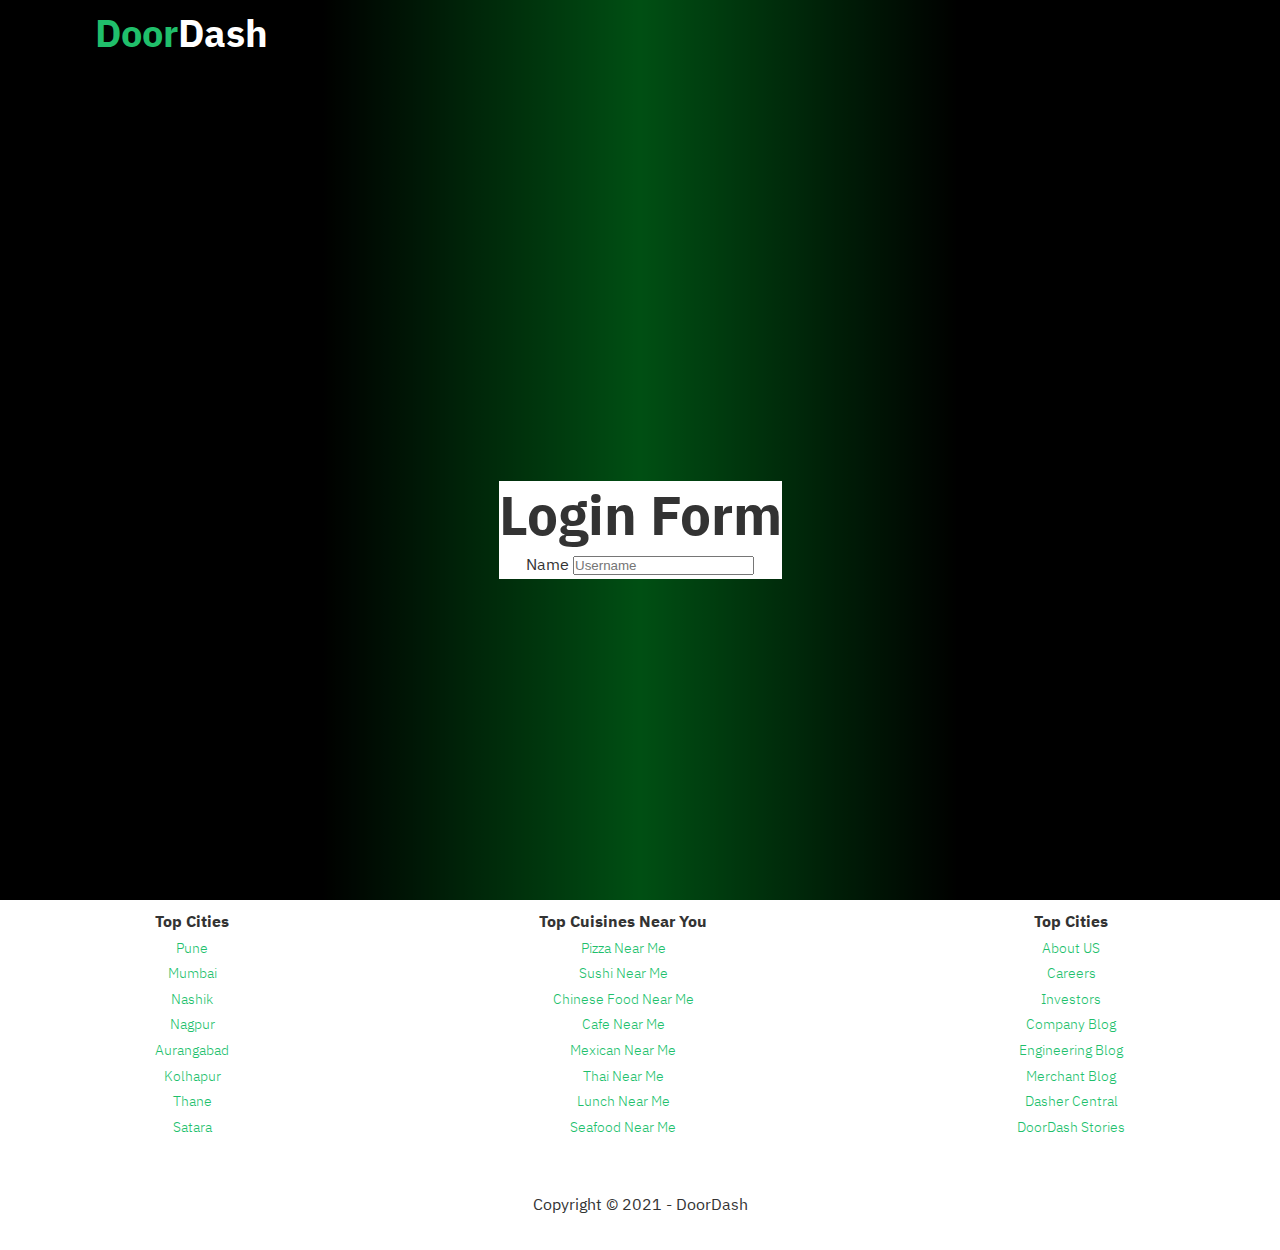
==== login.html @ 16e42808 "First Commit" ====
<!DOCTYPE html>
<html lang="en">
<head>
  <meta charset="UTF-8">
  <meta http-equiv="X-UA-Compatible" content="IE=edge">
  <meta name="viewport" content="width=device-width, initial-scale=1.0">
  <link rel="stylesheet" href="style.css">
  <link rel="stylesheet" href="https://pro.fontawesome.com/releases/v5.10.0/css/all.css" integrity="sha384-AYmEC3Yw5cVb3ZcuHtOA93w35dYTsvhLPVnYs9eStHfGJvOvKxVfELGroGkvsg+p" crossorigin="anonymous"/>
  <title>My website</title>
</head>
<body>
  <header class="hero hero-login">
    <nav class="navbar main">
      <div class="nav-logo">
        <h1><a href="index.html" style="color: #fff;"><span class="text-primary"><i class="fas fa-utensils"></i> Door</span>Dash</a></h1>
      </div>
      <!-- <div class="nav_buttons">
        <ul>
          <li><button class="btn">Sign In</button></li>
          <li><button class="btn">Sign Up <i class="fas fa-chevron-right"></i></button></li>
        </ul>
      </div> -->
    </nav>

    <div class="hero-content">
      <div class="hero-form">
        <form action="" class="hero-login-form">
          <h1>Login Form</h1>
          <label for="name">Name</label>
          <input type="text" placeholder="Username" id="uname">
        </form>
      </div>
    </div>
  </header>
  <footer id="footer" class="bg-light">
    <div class="footer-lists">
      <div class="footer-list">
        <h4>Top Cities</h4>
        <ul>
          <li><a href="#">Pune</a></li>
          <li><a href="#">Mumbai</a></li>
          <li><a href="#">Nashik</a></li>
          <li><a href="#">Nagpur</a></li>
          <li><a href="#">Aurangabad</a></li>
          <li><a href="#">Kolhapur</a></li>
          <li><a href="#">Thane</a></li>
          <li><a href="#">Satara</a></li>
        </ul>
      </div>
      <div class="footer-list">
        <h4>Top Cuisines Near You</h4>
        <ul>
          <li><a href="#">Pizza Near Me</a></li>
          <li><a href="#">Sushi Near Me</a></li>
          <li><a href="#">Chinese Food Near Me</a></li>
          <li><a href="#">Cafe Near Me</a></li>
          <li><a href="#">Mexican Near Me</a></li>
          <li><a href="#">Thai Near Me</a></li>
          <li><a href="#">Lunch Near Me</a></li>
          <li><a href="#">Seafood Near Me</a></li>
        </ul>
      </div>
      <div class="footer-list">
        <h4>Top Cities</h4>
        <ul>
          <li><a href="#">About US</a></li>
          <li><a href="#">Careers</a></li>
          <li><a href="#">Investors</a></li>
          <li><a href="#">Company Blog</a></li>
          <li><a href="#">Engineering Blog</a></li>
          <li><a href="#">Merchant Blog</a></li>
          <li><a href="#">Dasher Central</a></li>
          <li><a href="#">DoorDash Stories</a></li>
        </ul>
      </div>
    </div>
    <div class="footer-end a-dark">
      <div class="socials">
        <a href="#"><i class="fab fa-facebook fa-2x"></i></a>
        <a href="#"><i class="fab fa-twitter fa-2x"></i></a>
        <a href="#"><i class="fab fa-instagram fa-2x"></i></a>
      </div>
      <p>Copyright &copy; 2021 - DoorDash</p>
    </div>
  </footer>
</body>
</html>
---- style.css ----
@import url('https://fonts.googleapis.com/css2?family=IBM+Plex+Sans+Arabic:wght@100;200;300;400;500;600;700&display=swap');
/* #28a745 */

/* ---- Global styles ------- */

* {
  box-sizing: border-box;
  margin: 0;
  padding: 0;
}

ul {
  list-style: none;
}

body {
  font-family: 'IBM Plex Sans Arabic', sans-serif;
  line-height: 1.6;
  background-color: #333;
  color: #fff;
}

h1 {
  line-height: 1.3;
}

a {
  text-decoration: none;
}

/* ---------- Utilities -------------- */

.text-primary {
  color: #20bf6b;
}

.bg-light {
  color: #333;
  background: #fff;
}

.bg-dark {
  color: #fff;
  background: #333;
}

.btn {
  color: #20bf6b;
  font-size: 1.1rem;
  padding: 10px;
  margin: 15px 10px;
  border: 4px solid #20bf6b;
  border-radius: 6px;
  display: inline-block;
  transition: all 0.3s ease 0s;
  background: none;
}

.btn:hover {
  color: #fff;
  border-radius: 50px;
  border-color: #fff;
  transition: all 0.3s ease 0s;
}

.btn.btn-filled {
  color: #fff;
  background: #20bf6b;
}

.btn.btn-filled:hover {
  color: #20bf6b;
  background: #fff;
}

.btn-light:hover {
  color: #333 !important;
  border-radius: 50px;
  border-color: #333 !important;
  transition: all 0.3s ease 0s;
}

/* -------------- Navbar---------------- */

.navbar {
  display: flex;
  flex-direction: column;
  position: relative;
  top: 0;
  height: 120px;
  padding: 20px;
  align-items: center;
  justify-content: center;
  background: #333;
  color: #fff;
  padding-bottom: 10px;
  margin-bottom: 10px;
}

.navbar.main {
  background: transparent;
}

.navbar a {
  padding: 10px 20px;
  margin: 5px;
}

.main-heading {
  padding: none;
  margin: none;
  text-decoration: none;
  color: #fff;
}

.navbar ul {
  display: flex;
}

.nav-logo {
  font-weight: 400;
  font-size: 1.2rem;
}

/* ------------ Hero --------------- */

.hero {
  background: url(./img/ting-tian-_79ZJS8pV70-unsplash.jpg) center center/cover
    no-repeat;
  height: 100vh;
  position: relative;
  color: #fff;
}

.hero.hero-login {
  background: rgb(0, 0, 0);
  background: linear-gradient(
    90deg,
    rgba(0, 0, 0, 1) 25%,
    rgba(0, 198, 49, 1) 50%,
    rgba(0, 0, 0, 1) 75%
  );
}

.hero-content {
  display: flex;
  flex-direction: column;
  justify-content: center;
  align-items: center;
  text-align: center;
  height: 100%;
  padding: 0 20px;
}

.hero-content a {
  font-size: 23px;
}

.hero-content h1 {
  font-size: 55px;
}

.hero-content p {
  font-size: 23px;
  max-width: 600px;
  margin: 20px 0 30px;
}

.hero::before,
.hero.hero-login::before {
  content: '';
  position: absolute;
  top: 0;
  left: 0;
  width: 100%;
  height: 100%;
  background: black;
  opacity: 0.6;
}

.hero * {
  z-index: 10;
}

.hero-form {
  background: #fff;
  color: #333;
}

/* ---------------- Menu -------------- */

.flex-columns.flex-reverse .row {
  flex-direction: row-reverse;
}

.flex-columns .row {
  display: flex;
  flex-direction: row;
  flex-wrap: wrap;
  width: 100%;
}

.flex-columns .column {
  display: flex;
  flex: 100%;
  max-width: 100%;
}

.flex-columns .column .column-1,
.flex-columns .column .column-2 {
  height: 100%;
}

.flex-columns img {
  height: 100%;
  width: 100%;
  object-fit: cover;
}

.flex-columns .column-2 {
  display: flex;
  flex-direction: column;
  align-items: flex-start;
  justify-content: center;
  padding: 30px;
}

.flex-columns h2 {
  font-size: 40px;
  /* font-weight: 100; */
}

.flex-columns h4 {
  color: #20bf6b;
  margin-bottom: 10px;
}

.flex-columns p {
  margin: 20px 0;
}

.btn.btn-filled.menu-form-input:hover {
  background: #333;
}

/* #issue {
  width: 100%;
  height: 200px;
  margin: 5px 0;
  padding: 10px 5px;
} */

/* ----------------- Employee ---------------- */
.employees {
  padding: 20px 20px 40px;
}

.employee-header {
  display: flex;
  flex-direction: column;
  padding: 30px;
  align-items: center;
  justify-content: center;
  text-align: center;
}

.employee-header h2 {
  font-size: 40px;
  margin: 20px 0;
}

.employee-items p {
  margin: 10px 20px;
  color: #20bf6b;
}

.employee-items {
  display: flex;
  text-align: center;
  justify-content: center;
  align-items: center;
  height: 100%;
  flex-direction: column;
}

.employees img {
  width: 70%;
  height: 300px;
  margin: 10px 20px;
  border-radius: 50%;
}

/* ------------------- Restaurants ------------------- */
.restaurants {
  margin: 10px auto;
  padding: 30px;
  background: #333;
  color: #fff;
  width: 80%;
  text-align: center;
  font-size: small;
}

.restaurants-heading {
  background: #20bf6b;
}

.restaurants-heading th {
  padding: 10px;
}

.restaurant-row {
  color: #20bf6b;
}

.restaurant-row td {
  padding: 10px;
}

.restaurant-row:hover {
  color: #fff;
}

.bg-1 {
  background: #3b3b3b;
}

/* ---------------------- Footer ------------------ */
#footer {
  width: 100%;
  text-align: center;
}

.footer-list {
  padding: 10px;
}

.footer-list a {
  text-decoration: none;
  color: #20bf6b;
  font-weight: 300;
  font-size: 0.9rem;
}

.footer-list a:hover {
  text-decoration: underline;
}

.footer-end {
  display: flex;
  flex-direction: column;
  align-items: center;
  justify-content: center;
  text-align: center;
  height: 100px;
}

.footer-end a {
  color: #fff;
}

.footer-end a:hover {
  color: #20bf6b;
}

.footer-end p {
  margin-top: 10px;
}

/* ------------------ Laptop ---------------------*/

@media (min-width: 768px) {
  .navbar {
    flex-direction: row;
    justify-content: space-between;
    height: 70px;
    padding: 0 70px;
    width: 100%;
  }

  .flex-columns .column {
    display: flex;
    flex-direction: column;
    flex-basis: 100%;
    flex: 1;
  }

  .employee-items {
    flex-direction: row;
  }

  .employee-item {
    max-width: 30%;
  }

  .footer-lists {
    display: flex;
    flex-wrap: wrap;
    align-items: center;
    justify-content: space-around;
  }
}
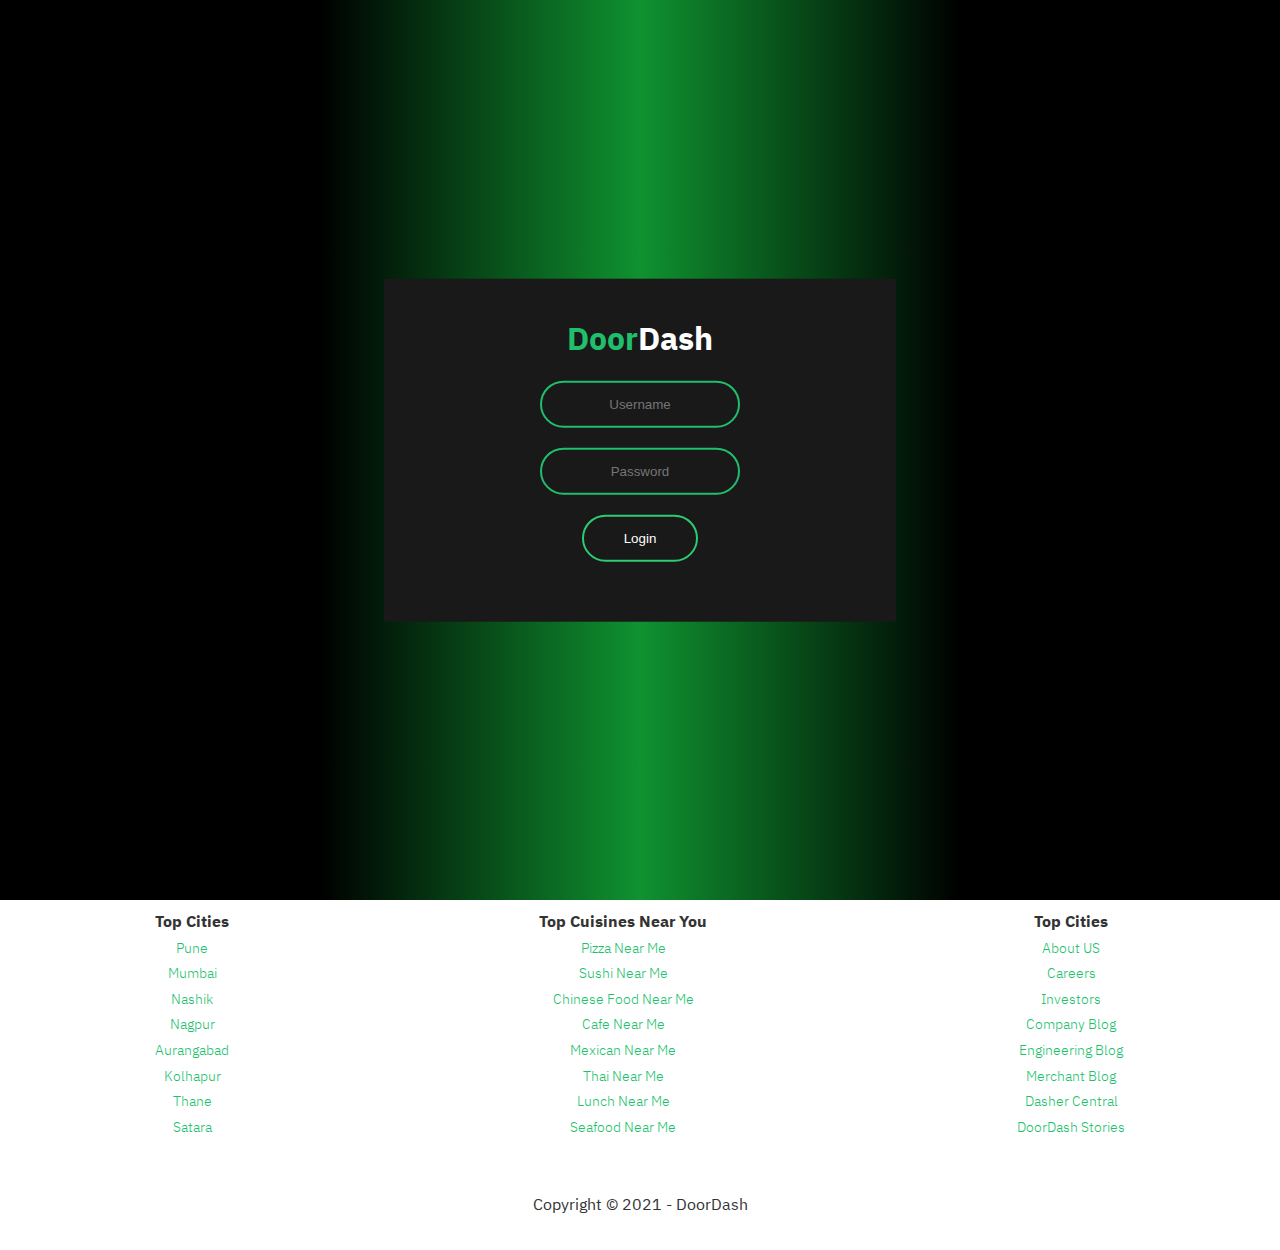
==== commit e89e1bdd: "Final Commit" ====
--- a/login.html
+++ b/login.html
@@ -4,30 +4,33 @@
   <meta charset="UTF-8">
   <meta http-equiv="X-UA-Compatible" content="IE=edge">
   <meta name="viewport" content="width=device-width, initial-scale=1.0">
-  <link rel="stylesheet" href="style.css">
+  <!-- <link rel="stylesheet" href="style.css"> -->
+  <link rel="stylesheet" href="login.css">
   <link rel="stylesheet" href="https://pro.fontawesome.com/releases/v5.10.0/css/all.css" integrity="sha384-AYmEC3Yw5cVb3ZcuHtOA93w35dYTsvhLPVnYs9eStHfGJvOvKxVfELGroGkvsg+p" crossorigin="anonymous"/>
-  <title>My website</title>
+  <title>DoorDash Food Delivery & Takeout - From Restaurants Near You</title>
 </head>
 <body>
   <header class="hero hero-login">
-    <nav class="navbar main">
+    <!-- <nav class="navbar main">
       <div class="nav-logo">
         <h1><a href="index.html" style="color: #fff;"><span class="text-primary"><i class="fas fa-utensils"></i> Door</span>Dash</a></h1>
       </div>
-      <!-- <div class="nav_buttons">
+      <div class="nav_buttons">
         <ul>
           <li><button class="btn">Sign In</button></li>
           <li><button class="btn">Sign Up <i class="fas fa-chevron-right"></i></button></li>
         </ul>
-      </div> -->
-    </nav>
+      </div>
+    </nav> -->
+    
 
     <div class="hero-content">
       <div class="hero-form">
-        <form action="" class="hero-login-form">
-          <h1>Login Form</h1>
-          <label for="name">Name</label>
-          <input type="text" placeholder="Username" id="uname">
+        <form class="login-form">
+          <h1><a href="index.html" ><span class="text-primary"><i class="fas fa-utensils"></i> Door</span>Dash</a></h1>
+          <input type="text" placeholder="Username">
+          <input type="password" placeholder="Password">
+          <input type="submit" value="Login">
         </form>
       </div>
     </div>
--- a/style.css
+++ b/style.css
@@ -133,13 +133,13 @@
 }
 
 .hero.hero-login {
-  background: rgb(0, 0, 0);
-  background: linear-gradient(
+  background: #f5f6fa;
+  /* background: linear-gradient(
     90deg,
     rgba(0, 0, 0, 1) 25%,
     rgba(0, 198, 49, 1) 50%,
     rgba(0, 0, 0, 1) 75%
-  );
+  ); */
 }
 
 .hero-content {
--- a/login.css
+++ b/login.css
@@ -0,0 +1,213 @@
+@import url('https://fonts.googleapis.com/css2?family=IBM+Plex+Sans+Arabic:wght@100;200;300;400;500;600;700&display=swap');
+/* #28a745 */
+
+/* ---- Global styles ------- */
+
+* {
+  box-sizing: border-box;
+  margin: 0;
+  padding: 0;
+}
+
+ul {
+  list-style: none;
+}
+
+body {
+  font-family: 'IBM Plex Sans Arabic', sans-serif;
+  line-height: 1.6;
+  background-color: #333;
+  color: #fff;
+}
+
+h1 {
+  line-height: 1.3;
+}
+
+a {
+  text-decoration: none;
+}
+
+/* ---------- Utilities -------------- */
+
+.text-primary {
+  color: #20bf6b;
+}
+
+.bg-light {
+  color: #333;
+  background: #fff;
+}
+
+.bg-dark {
+  color: #fff;
+  background: #333;
+}
+
+.btn {
+  color: #20bf6b;
+  font-size: 1.1rem;
+  padding: 10px;
+  margin: 15px 10px;
+  border: 4px solid #20bf6b;
+  border-radius: 6px;
+  display: inline-block;
+  transition: all 0.3s ease 0s;
+  background: none;
+}
+
+.btn:hover {
+  color: #fff;
+  border-radius: 50px;
+  border-color: #fff;
+  transition: all 0.3s ease 0s;
+}
+
+.btn.btn-filled {
+  color: #fff;
+  background: #20bf6b;
+}
+
+.btn.btn-filled:hover {
+  color: #20bf6b;
+  background: #fff;
+}
+
+.btn-light:hover {
+  color: #333 !important;
+  border-radius: 50px;
+  border-color: #333 !important;
+  transition: all 0.3s ease 0s;
+}
+
+/* ------------ Hero --------------- */
+
+.hero {
+  background: url(./img/ting-tian-_79ZJS8pV70-unsplash.jpg) center center/cover
+    no-repeat;
+  height: 100vh;
+  position: relative;
+  color: #fff;
+}
+
+.hero.hero-login {
+  background: #000;
+  background: linear-gradient(
+    90deg,
+    rgba(0, 0, 0, 1) 25%,
+    rgb(15, 146, 48) 50%,
+    rgba(0, 0, 0, 1) 75%
+  );
+}
+/* ---------------- Login ------------------- */
+
+.login-form {
+  width: 350px;
+  padding: 40px;
+  position: absolute;
+  top: 50%;
+  left: 50%;
+  transform: translate(-50%, -50%);
+  background: #191919;
+  text-align: center;
+}
+.login-form a {
+  text-decoration: none;
+  color: #fff;
+  font-size: 2rem;
+  /* text-transform: uppercase; */
+}
+.login-form input[type='text'],
+.login-form input[type='password'] {
+  border: 0;
+  background: none;
+  display: block;
+  margin: 20px auto;
+  text-align: center;
+  border: 2px solid #20bf6b;
+  padding: 14px 10px;
+  width: 200px;
+  outline: none;
+  color: #00a8ff;
+  border-radius: 24px;
+  transition: 0.25s;
+}
+.login-form input[type='text']:focus,
+.login-form input[type='password']:focus {
+  width: 280px;
+  color: #20bf6b;
+  border-color: #00a8ff;
+}
+.login-form input[type='submit'] {
+  border: 0;
+  background: none;
+  display: block;
+  margin: 20px auto;
+  text-align: center;
+  border: 2px solid #2ecc71;
+  padding: 14px 40px;
+  outline: none;
+  color: white;
+  border-radius: 24px;
+  transition: 0.25s;
+  cursor: pointer;
+}
+.login-form input[type='submit']:hover {
+  background: #2ecc71;
+}
+
+#footer {
+  width: 100%;
+  text-align: center;
+}
+
+.footer-list {
+  padding: 10px;
+}
+
+.footer-list a {
+  text-decoration: none;
+  color: #20bf6b;
+  font-weight: 300;
+  font-size: 0.9rem;
+}
+
+.footer-list a:hover {
+  text-decoration: underline;
+}
+
+.footer-end {
+  display: flex;
+  flex-direction: column;
+  align-items: center;
+  justify-content: center;
+  text-align: center;
+  height: 100px;
+}
+
+.footer-end a {
+  color: #333;
+}
+
+.footer-end a:hover {
+  color: #20bf6b;
+}
+
+.footer-end p {
+  margin-top: 10px;
+}
+
+/* ----------------- Media Queries --------------- */
+
+@media (min-width: 768px) {
+  .login-form {
+    width: 40%;
+  }
+
+  .footer-lists {
+    display: flex;
+    flex-wrap: wrap;
+    align-items: center;
+    justify-content: space-around;
+  }
+}
